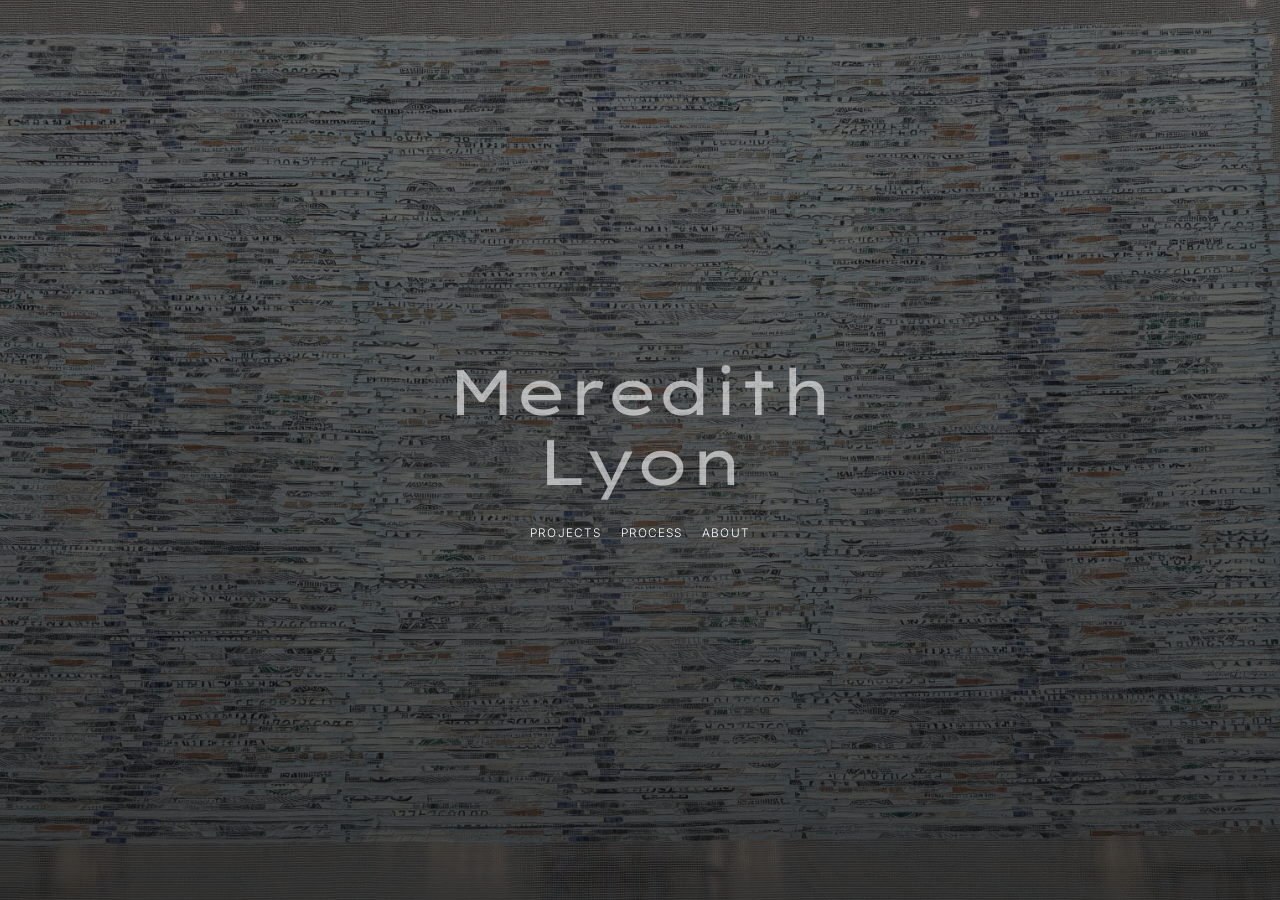
==== index.html @ 7248c3fc "Initial website without large video" ====
<!doctype html>
<html lang="en">
<head>
  <meta charset="utf-8">

  <meta
    name="viewport"
    content="width=device-width, initial-scale=1"
  >

  <meta
    name="description"
    content="Meredith Lyon is an interdisciplinary artist exploring systems of value through reconstructed currency, textiles, labor, and printmaking."
  >

  <title>Meredith Lyon — Artist</title>

  <link rel="preconnect" href="https://fonts.googleapis.com">
  <link rel="preconnect" href="https://fonts.gstatic.com" crossorigin>

  <link
    href="https://fonts.googleapis.com/css2?family=Inter:wght@300;400;500&family=Lexend+Peta:wght@300;400&display=swap"
    rel="stylesheet"
  >

  <link rel="stylesheet" href="styles.css">
</head>

<body>

  <main class="entry-screen" aria-label="Meredith Lyon">

    <div class="entry-art" aria-hidden="true"></div>
    <div class="entry-overlay" aria-hidden="true"></div>

    <div class="entry-content">

      <h1 class="entry-name">Meredith Lyon</h1>

      <nav class="entry-nav" aria-label="Primary navigation">
        <a href="projects.html">Projects</a>
        <a href="process.html">Process</a>
        <a href="about.html">About</a>

      </nav>

    </div>

  </main>

</body>
</html>
---- styles.css ----
:root {
  --background: #ffffff;
  --surface: #ffffff;
  --text: #171717;
  --muted: #73706a;
  --line: #d7d3ca;
  --max-width: 1380px;
  --page-padding: clamp(20px, 4vw, 64px);
}
* { box-sizing: border-box; }
html { scroll-behavior: smooth; }
body {
  margin: 0;
  background: var(--background);
  color: var(--text);
  font-family: "Inter", Arial, sans-serif;
  font-size: 15px;
  font-weight: 300;
  line-height: 1.6;
}
body.locked { overflow: hidden; }
img { display: block; width: 100%; height: auto; }
a { color: inherit; text-decoration: none; }
a:hover, a:focus-visible { text-decoration: underline; text-underline-offset: .25em; }
button { font: inherit; }

.entry-screen {
  position: fixed;
  inset: 0;
  z-index: 100;
  display: grid;
  place-items: center;
  min-height: 100vh;
  overflow: hidden;
  background: #111;
  transition: opacity .7s ease, visibility .7s ease;
}

.entry-art {
  position: absolute;
  inset: -5%;
  background-image: url("assets/1000-front-detail.jpg");
  background-size: cover;
  background-position: center;
  filter: grayscale(15%) contrast(90%);
  transform: scale(1.70);
  opacity: .6;
}
.entry-overlay {
  position: absolute;
  inset: 0;
  background:
    linear-gradient(to bottom, rgba(9,9,9,.25), rgba(9,9,9,.58)),
    radial-gradient(circle at center, rgba(255,255,255,.08), transparent 52%);
}
.entry-content {
  position: relative;
  z-index: 2;
  width: min(92vw, 700px);
  padding: 42px;
  color: white;
  text-align: center;
}
.entry-name {
  margin: 0 0 12px;
  font-family: "Lexend Peta", sans-serif;
  font-size: clamp(2.2rem, 5vw, 4.6rem);
  letter-spacing: -.03em;
  opacity: .6;
}

.entry-nav {
  display: flex;
  justify-content: center;
  flex-wrap: wrap;
  gap: 14px 20px;
  margin-top: 28px;
}

.entry-nav a {
  font-size: .74rem;
  letter-spacing: .09em;
  text-transform: uppercase;
}

.entry-subtitle {
  max-width: 560px;
  margin: 0 auto 32px;
  font-size: .85rem;
  letter-spacing: .08em;
  text-transform: uppercase;
}



.site-header {
  position: sticky;
  top: 0;
  z-index: 20;
  display: flex;
  align-items: center;
  justify-content: space-between;
  min-height: 66px;
  padding: 0 var(--page-padding);
  background: color-mix(in srgb, var(--background) 93%, transparent);
  border-bottom: 1px solid transparent;
  backdrop-filter: blur(15px);
}
.site-header.is-scrolled { border-bottom-color: var(--line); }
.site-name {
  font-size: .78rem;
  font-weight: 500;
  letter-spacing: .11em;
  text-transform: uppercase;
}
.site-nav {
  display: flex;
  gap: clamp(18px, 2.8vw, 36px);
  font-size: .74rem;
  letter-spacing: .09em;
  text-transform: uppercase;
}
.menu-button {
  display: none;
  border: 0;
  background: transparent;
  color: var(--text);
  cursor: pointer;
  letter-spacing: .08em;
  text-transform: uppercase;
}
.intro, .section, .site-footer {
  width: min(100%, var(--max-width));
  margin-inline: auto;
  padding-inline: var(--page-padding);
}
.intro {
  display: grid;
  grid-template-columns: minmax(280px, .65fr) minmax(0, 1.35fr);
  gap: clamp(36px, 6vw, 90px);
  align-items: start;
  padding-top: clamp(54px, 8vw, 110px);
}
.intro-copy {
  position: sticky;
  top: 110px;
  padding-top: 24px;
}
.eyebrow, .project-series {
  margin: 0 0 10px;
  color: var(--muted);
  font-size: .68rem;
  font-weight: 500;
  letter-spacing: .13em;
  text-transform: uppercase;
}
h1, h2, h3 {
  margin: 0;
  font-family: "Lexend Peta", sans-serif;
  font-weight: 400;
  line-height: 1.08;
}
h1 { font-size: clamp(1.25rem, 2vw, 2rem); letter-spacing: -.04em; }
h2 { font-size: clamp(1.25rem, 2vw, 2rem); letter-spacing: -.03em; }
h3 { font-size: clamp(1.25rem, 2vw, 2rem); letter-spacing: -.025em; }
.intro-text {
  max-width: 28rem;
  margin-top: 24px;
  color: var(--muted);
  font-size: 1rem;
}
.intro-image img {
  max-height: 82vh;
  object-fit: cover;
  object-position: center;
}
.section { padding-top: clamp(90px, 12vw, 170px); }
.section-heading {
  display: grid;
  grid-template-columns: minmax(170px, .32fr) 1fr;
  align-items: start;
  margin-bottom: clamp(44px, 7vw, 82px);
}
.section-heading h2 { grid-column: 2; }
.section-heading .eyebrow { grid-column: 1; margin-top: 7px; }
.project + .project { margin-top: clamp(100px, 14vw, 190px); }
.project-heading {
  display: flex;
  align-items: end;
  justify-content: space-between;
  gap: 30px;
  margin-bottom: 22px;
}
.project-year { margin: 0 0 4px; color: var(--muted); }
.project-main-image img {
  max-height: 88vh;
  object-fit: contain;
  background: var(--surface);
}
.project-information {
  display: grid;
  grid-template-columns: minmax(0, 1fr) minmax(250px, .58fr);
  gap: clamp(34px, 7vw, 100px);
  margin-top: 28px;
}
.project-description {
  max-width: 44rem;
  margin: 0;
  font-family: "Lexend Peta", sans-serif;
  font-size: clamp(1.25rem, 1vw, 2rem);
  line-height: 1.35;
}
.project-details { margin: 0; }
.project-details div {
  display: grid;
  grid-template-columns: 300px 1fr;
  gap: 10px;
  padding: 10px 0;
  border-bottom: 1px solid var(--line);
}
.project-details dt {
  color: var(--muted);
  font-size: .69rem;
  font-weight: 500;
  letter-spacing: .08em;
  text-transform: uppercase;
}
.project-details dd { margin: 0; }
.detail-grid {
  display: list-item;
  grid-template-columns: 1fr 1fr;
  gap: clamp(12px, 2vw, 24px);
  margin-top: clamp(44px, 7vw, 86px);
}
.detail-grid img {
  height: clamp(900px, 60vw, 990px);
  object-fit: contain;
}
.placeholder-image {
  display: grid;
  place-items: center;
  min-height: 56vh;
  padding: 40px;
  text-align: center;
  background: #ffffff;
  border: 1px solid var(--line);
}
.placeholder-image p {
  margin: 0 0 8px;
  font-family: "Lexend Peta", sans-serif;
  font-size: 1.5rem;
}
.placeholder-image code { color: var(--muted); }
.project-index {
  display: grid;
  grid-template-columns: 1fr 1fr;
  gap: 1px;
  margin-top: clamp(100px, 14vw, 190px);
  background: var(--line);
  border: 1px solid var(--line);
}
.project-index article {
  min-height: 250px;
  padding: clamp(26px, 4vw, 52px);
  background: var(--background);
}
.project-index p:last-child { max-width: 22rem; color: var(--muted); }

.process-intro {
  display: grid;
  grid-template-columns: minmax(170px, .32fr) 1fr;
  margin-bottom: 56px;
}
.process-intro p {
  grid-column: 2;
  max-width: 650px;
  margin: 0;
  font-family: "Lexend Peta", sans-serif;
  font-size: clamp(1.2rem, 1.8vw, 1.8rem);
  line-height: 1.42;
}
.process-banner {
  width: 100%;
  height: clamp(260px, 42vw, 620px);
  margin-bottom: clamp(60px, 9vw, 120px);
  overflow: clip;
  background: #ffffff;
  object-position: center;
}

.process-banner-video {
  display: block;
  width: 100%;
  height: 100%;
  object-fit: cover;
    object-position: center 20%;
  /*
  Increase this number to zoom farther into the video.
  Try 1.2, 1.35, or 1.5.
  */
  transform: scale(1);
}

.process-video {
  display: block;
  width: 100%;
  aspect-ratio: 4 / 3;
  object-fit: cover;
  background: #111;
}
.process-grid {
  display: grid;
  grid-template-columns: repeat(2, minmax(0, 1fr));
  gap: clamp(30px, 5vw, 64px) clamp(18px, 3vw, 36px);
}
.process-card { margin: 0; }
.process-card img,
.process-placeholder,
.video-placeholder {
  width: 100%;
  aspect-ratio: 4 / 3;
  object-fit: cover;
  background: #e8e4dc;
}
.process-placeholder,
.video-placeholder {
  display: grid;
  place-items: center;
  padding: 30px;
  color: var(--muted);
  border: 1px solid var(--line);
  text-align: center;
}
.video-placeholder {
  align-content: center;
  gap: 6px;
  background: #242424;
  color: white;
}
.process-card figcaption {
  display: grid;
  gap: 4px;
  padding-top: 12px;
}
.process-card figcaption span { color: var(--muted); }

.text-columns, .cv-grid {
  display: grid;
  grid-template-columns: repeat(2, minmax(0, 1fr));
  gap: clamp(54px, 9vw, 120px);
}
.text-columns h3, .cv-grid h3 {
  margin-bottom: 20px;
  font-size: clamp(1.45rem, 2vw, 2.2rem);
}
.text-columns p, .cv-grid p { max-width: 42rem; }
details {
  margin-top: 22px;
  border-top: 1px solid var(--line);
  border-bottom: 1px solid var(--line);
}
summary { padding: 15px 0; cursor: pointer; font-weight: 500; }
.statement-full { padding-bottom: 20px; }
.cv-grid { row-gap: 68px; }
.cv-grid p { margin: 0 0 14px; }
.contact-section { padding-bottom: clamp(100px, 14vw, 180px); }
.contact-section h2 { margin-bottom: 24px; }
.contact-link {
  display: inline-block;
  margin-bottom: 8px;
  font-family: "Lexend Peta", sans-serif;
  font-size: clamp(1.25rem, 2.4vw, 2.4rem);
}
.site-footer {
  padding-bottom: 28px;
  color: var(--muted);
  font-size: .7rem;
  letter-spacing: .08em;
  text-transform: uppercase;
}
@media (max-width: 760px) {
  .menu-button { display: block; }
  .site-nav {
    position: absolute;
    top: 65px;
    right: var(--page-padding);
    left: var(--page-padding);
    display: none;
    flex-direction: column;
    gap: 0;
    padding: 10px 0;
    background: var(--background);
    border-top: 1px solid var(--line);
    border-bottom: 1px solid var(--line);
  }
  .site-nav.is-open { display: flex; }
  .site-nav a { padding: 12px 0; }
  .intro { grid-template-columns: 1fr; }
  .intro-copy { position: static; }
  .section-heading,
  .process-intro,
  .project-information,
  .text-columns,
  .cv-grid {
    grid-template-columns: 1fr;
  }
  .section-heading h2,
  .section-heading .eyebrow,
  .process-intro p { grid-column: 1; }
  .section-heading .eyebrow { margin-top: 0; }
  .detail-grid,
  .process-grid,
  .project-index { grid-template-columns: 1fr; }
  .detail-grid img { height: auto; }
  .project-details div { grid-template-columns: 90px 1fr; }
}
@media (prefers-reduced-motion: reduce) {
  html {
    scroll-behavior: auto;
  }

  .entry-screen {
    transition: none;
  }
}
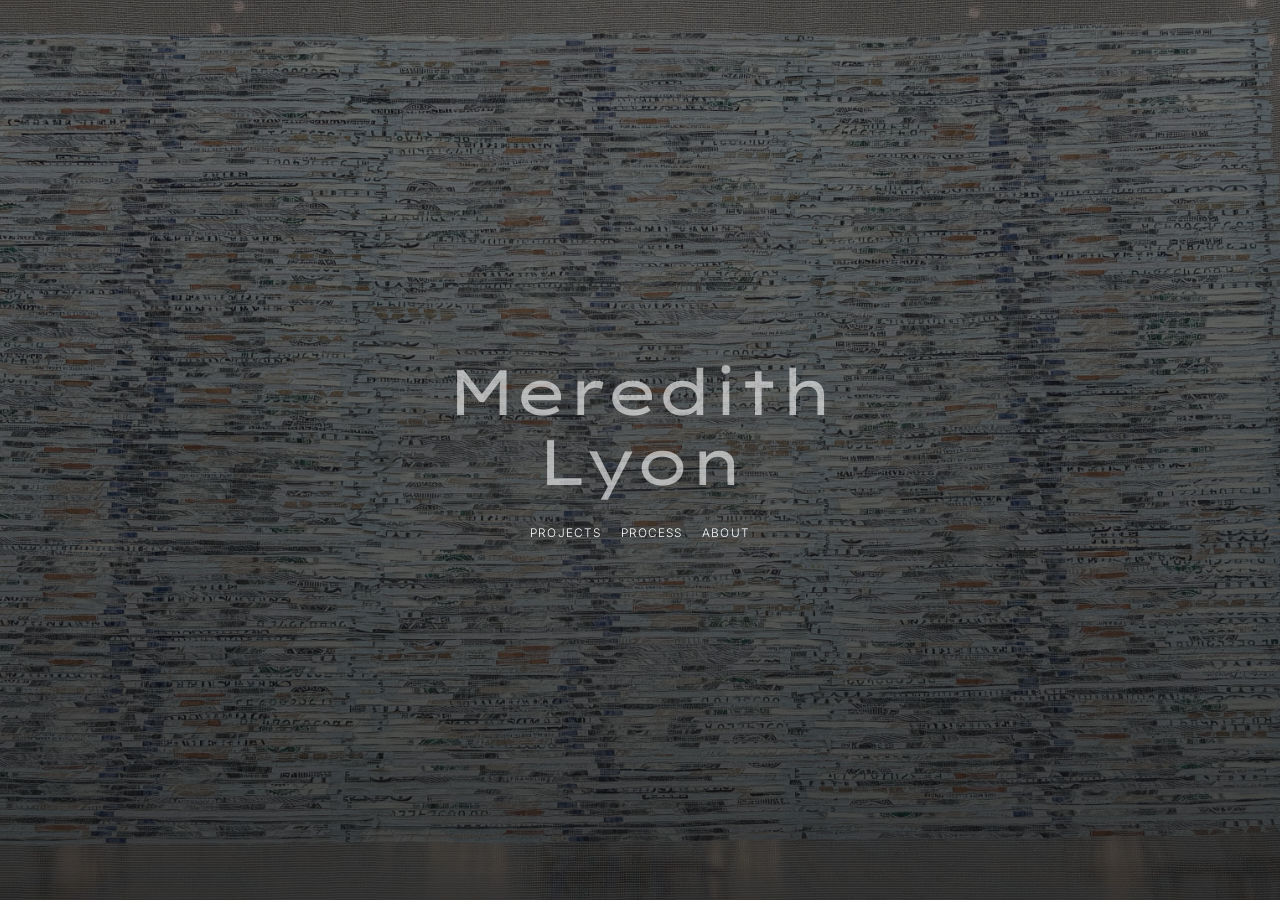
==== commit 9f6aeee5: "update4" ====
--- a/index.html
+++ b/index.html
@@ -2,51 +2,26 @@
 <html lang="en">
 <head>
   <meta charset="utf-8">
-
-  <meta
-    name="viewport"
-    content="width=device-width, initial-scale=1"
-  >
-
-  <meta
-    name="description"
-    content="Meredith Lyon is an interdisciplinary artist exploring systems of value through reconstructed currency, textiles, labor, and printmaking."
-  >
-
-  <title>Meredith Lyon — Artist</title>
-
+  <meta name="viewport" content="width=device-width, initial-scale=1">
   <link rel="preconnect" href="https://fonts.googleapis.com">
   <link rel="preconnect" href="https://fonts.gstatic.com" crossorigin>
-
-  <link
-    href="https://fonts.googleapis.com/css2?family=Inter:wght@300;400;500&family=Lexend+Peta:wght@300;400&display=swap"
-    rel="stylesheet"
-  >
-
+  <link href="https://fonts.googleapis.com/css2?family=Inter:wght@300;400;500&family=Lexend+Peta:wght@300;400&display=swap" rel="stylesheet">
   <link rel="stylesheet" href="styles.css">
+  <meta name="description" content="Meredith Lyon is an interdisciplinary artist exploring systems of value through reconstructed currency, textiles, labor, and experimental printmaking.">
+  <title>Meredith Lyon — Artist</title>
 </head>
-
-<body>
-
+<body class="home-page">
   <main class="entry-screen" aria-label="Meredith Lyon">
-
     <div class="entry-art" aria-hidden="true"></div>
     <div class="entry-overlay" aria-hidden="true"></div>
-
     <div class="entry-content">
-
       <h1 class="entry-name">Meredith Lyon</h1>
-
       <nav class="entry-nav" aria-label="Primary navigation">
         <a href="projects.html">Projects</a>
         <a href="process.html">Process</a>
         <a href="about.html">About</a>
-
       </nav>
-
     </div>
-
   </main>
-
 </body>
 </html>
--- a/styles.css
+++ b/styles.css
@@ -1,14 +1,21 @@
 :root {
-  --background: #ffffff;
-  --surface: #ffffff;
+  --background: #fff;
+  --surface: #fff;
   --text: #171717;
   --muted: #73706a;
   --line: #d7d3ca;
   --max-width: 1380px;
   --page-padding: clamp(20px, 4vw, 64px);
 }
-* { box-sizing: border-box; }
-html { scroll-behavior: smooth; }
+
+* {
+  box-sizing: border-box;
+}
+
+html {
+  scroll-behavior: smooth;
+}
+
 body {
   margin: 0;
   background: var(--background);
@@ -18,22 +25,46 @@
   font-weight: 300;
   line-height: 1.6;
 }
-body.locked { overflow: hidden; }
-img { display: block; width: 100%; height: auto; }
-a { color: inherit; text-decoration: none; }
-a:hover, a:focus-visible { text-decoration: underline; text-underline-offset: .25em; }
-button { font: inherit; }
+
+img,
+video {
+  display: block;
+  max-width: 100%;
+}
+
+img {
+  width: 100%;
+  height: auto;
+}
+
+a {
+  color: inherit;
+  text-decoration: none;
+}
+
+a:hover,
+a:focus-visible {
+  text-decoration: underline;
+  text-underline-offset: 0.25em;
+}
+
+button {
+  font: inherit;
+}
+
+
+/* ---------------------------------
+   LANDING PAGE
+---------------------------------- */
 
 .entry-screen {
   position: fixed;
   inset: 0;
-  z-index: 100;
   display: grid;
   place-items: center;
   min-height: 100vh;
   overflow: hidden;
   background: #111;
-  transition: opacity .7s ease, visibility .7s ease;
 }
 
 .entry-art {
@@ -43,30 +74,42 @@
   background-size: cover;
   background-position: center;
   filter: grayscale(15%) contrast(90%);
-  transform: scale(1.70);
-  opacity: .6;
-}
+  transform: scale(1.7);
+  opacity: 0.6;
+}
+
 .entry-overlay {
   position: absolute;
   inset: 0;
   background:
-    linear-gradient(to bottom, rgba(9,9,9,.25), rgba(9,9,9,.58)),
-    radial-gradient(circle at center, rgba(255,255,255,.08), transparent 52%);
-}
+    linear-gradient(
+      to bottom,
+      rgba(9, 9, 9, 0.25),
+      rgba(9, 9, 9, 0.58)
+    ),
+    radial-gradient(
+      circle at center,
+      rgba(255, 255, 255, 0.08),
+      transparent 52%
+    );
+}
+
 .entry-content {
   position: relative;
   z-index: 2;
   width: min(92vw, 700px);
   padding: 42px;
-  color: white;
+  color: #fff;
   text-align: center;
 }
+
 .entry-name {
   margin: 0 0 12px;
   font-family: "Lexend Peta", sans-serif;
   font-size: clamp(2.2rem, 5vw, 4.6rem);
-  letter-spacing: -.03em;
-  opacity: .6;
+  font-weight: 400;
+  letter-spacing: -0.03em;
+  opacity: 0.6;
 }
 
 .entry-nav {
@@ -78,20 +121,15 @@
 }
 
 .entry-nav a {
-  font-size: .74rem;
-  letter-spacing: .09em;
+  font-size: 0.74rem;
+  letter-spacing: 0.09em;
   text-transform: uppercase;
 }
 
-.entry-subtitle {
-  max-width: 560px;
-  margin: 0 auto 32px;
-  font-size: .85rem;
-  letter-spacing: .08em;
-  text-transform: uppercase;
-}
-
-
+
+/* ---------------------------------
+   SITE HEADER
+---------------------------------- */
 
 .site-header {
   position: sticky;
@@ -102,88 +140,83 @@
   justify-content: space-between;
   min-height: 66px;
   padding: 0 var(--page-padding);
-  background: color-mix(in srgb, var(--background) 93%, transparent);
+  background: color-mix(
+    in srgb,
+    var(--background) 93%,
+    transparent
+  );
   border-bottom: 1px solid transparent;
   backdrop-filter: blur(15px);
 }
-.site-header.is-scrolled { border-bottom-color: var(--line); }
+
+.site-header.is-scrolled {
+  border-bottom-color: var(--line);
+}
+
 .site-name {
-  font-size: .78rem;
+  font-size: 0.78rem;
   font-weight: 500;
-  letter-spacing: .11em;
+  letter-spacing: 0.11em;
   text-transform: uppercase;
 }
+
 .site-nav {
   display: flex;
   gap: clamp(18px, 2.8vw, 36px);
-  font-size: .74rem;
-  letter-spacing: .09em;
+  font-size: 0.74rem;
+  letter-spacing: 0.09em;
   text-transform: uppercase;
 }
+
 .menu-button {
   display: none;
   border: 0;
   background: transparent;
   color: var(--text);
   cursor: pointer;
-  letter-spacing: .08em;
+  letter-spacing: 0.08em;
   text-transform: uppercase;
 }
-.intro, .section, .site-footer {
+
+
+/* ---------------------------------
+   SHARED PAGE LAYOUT
+---------------------------------- */
+
+.section,
+.site-footer {
   width: min(100%, var(--max-width));
   margin-inline: auto;
   padding-inline: var(--page-padding);
 }
-.intro {
-  display: grid;
-  grid-template-columns: minmax(280px, .65fr) minmax(0, 1.35fr);
-  gap: clamp(36px, 6vw, 90px);
-  align-items: start;
-  padding-top: clamp(54px, 8vw, 110px);
-}
-.intro-copy {
-  position: sticky;
-  top: 110px;
-  padding-top: 24px;
-}
-.eyebrow, .project-series {
-  margin: 0 0 10px;
-  color: var(--muted);
-  font-size: .68rem;
-  font-weight: 500;
-  letter-spacing: .13em;
-  text-transform: uppercase;
-}
-h1, h2, h3 {
+
+.section {
+  padding-top: clamp(90px, 12vw, 170px);
+}
+
+.section-heading {
+  margin-bottom: clamp(44px, 7vw, 82px);
+}
+
+h1,
+h2,
+h3 {
   margin: 0;
   font-family: "Lexend Peta", sans-serif;
   font-weight: 400;
   line-height: 1.08;
-}
-h1 { font-size: clamp(1.25rem, 2vw, 2rem); letter-spacing: -.04em; }
-h2 { font-size: clamp(1.25rem, 2vw, 2rem); letter-spacing: -.03em; }
-h3 { font-size: clamp(1.25rem, 2vw, 2rem); letter-spacing: -.025em; }
-.intro-text {
-  max-width: 28rem;
-  margin-top: 24px;
-  color: var(--muted);
-  font-size: 1rem;
-}
-.intro-image img {
-  max-height: 82vh;
-  object-fit: cover;
-  object-position: center;
-}
-.section { padding-top: clamp(90px, 12vw, 170px); }
-.section-heading {
-  display: grid;
-  grid-template-columns: minmax(170px, .32fr) 1fr;
-  align-items: start;
-  margin-bottom: clamp(44px, 7vw, 82px);
-}
-.section-heading h2 { grid-column: 2; }
-.section-heading .eyebrow { grid-column: 1; margin-top: 7px; }
-.project + .project { margin-top: clamp(100px, 14vw, 190px); }
+  font-size: clamp(1.25rem, 2vw, 2rem);
+}
+
+
+/* ---------------------------------
+   PROJECTS PAGE
+---------------------------------- */
+
+.project + .project {
+  margin-top: clamp(100px, 14vw, 190px);
+}
+
 .project-heading {
   display: flex;
   align-items: end;
@@ -191,195 +224,333 @@
   gap: 30px;
   margin-bottom: 22px;
 }
-.project-year { margin: 0 0 4px; color: var(--muted); }
+
+.project-series {
+  margin: 0 0 10px;
+  color: var(--muted);
+  font-size: 0.68rem;
+  font-weight: 500;
+  letter-spacing: 0.13em;
+  text-transform: uppercase;
+}
+
+.project-year {
+  margin: 0 0 4px;
+  color: var(--muted);
+}
+
+.project-main-image {
+  margin: 0;
+}
+
 .project-main-image img {
   max-height: 88vh;
   object-fit: contain;
   background: var(--surface);
 }
+
 .project-information {
   display: grid;
-  grid-template-columns: minmax(0, 1fr) minmax(250px, .58fr);
+  grid-template-columns:
+    minmax(0, 1fr)
+    minmax(250px, 0.58fr);
   gap: clamp(34px, 7vw, 100px);
   margin-top: 28px;
 }
+
 .project-description {
   max-width: 44rem;
   margin: 0;
   font-family: "Lexend Peta", sans-serif;
-  font-size: clamp(1.25rem, 1vw, 2rem);
-  line-height: 1.35;
-}
-.project-details { margin: 0; }
+  font-size: clamp(0.95rem, 1vw, 1.25rem);
+  line-height: 1.5;
+}
+
+.project-details {
+  margin: 0;
+}
+
 .project-details div {
   display: grid;
-  grid-template-columns: 300px 1fr;
-  gap: 10px;
+  grid-template-columns: 110px 1fr;
+  gap: 14px;
   padding: 10px 0;
   border-bottom: 1px solid var(--line);
 }
+
 .project-details dt {
   color: var(--muted);
-  font-size: .69rem;
+  font-size: 0.69rem;
   font-weight: 500;
-  letter-spacing: .08em;
+  letter-spacing: 0.08em;
   text-transform: uppercase;
 }
-.project-details dd { margin: 0; }
+
+.project-details dd {
+  margin: 0;
+}
+
 .detail-grid {
-  display: list-item;
-  grid-template-columns: 1fr 1fr;
+  display: grid;
+  grid-template-columns: 1fr;
   gap: clamp(12px, 2vw, 24px);
   margin-top: clamp(44px, 7vw, 86px);
 }
+
+.detail-grid figure {
+  margin: 0;
+}
+
 .detail-grid img {
-  height: clamp(900px, 60vw, 990px);
+  width: 100%;
+  height: clamp(360px, 58vw, 900px);
   object-fit: contain;
 }
-.placeholder-image {
-  display: grid;
-  place-items: center;
-  min-height: 56vh;
-  padding: 40px;
-  text-align: center;
-  background: #ffffff;
-  border: 1px solid var(--line);
-}
-.placeholder-image p {
-  margin: 0 0 8px;
-  font-family: "Lexend Peta", sans-serif;
-  font-size: 1.5rem;
-}
-.placeholder-image code { color: var(--muted); }
-.project-index {
-  display: grid;
-  grid-template-columns: 1fr 1fr;
-  gap: 1px;
-  margin-top: clamp(100px, 14vw, 190px);
-  background: var(--line);
-  border: 1px solid var(--line);
-}
-.project-index article {
-  min-height: 250px;
-  padding: clamp(26px, 4vw, 52px);
-  background: var(--background);
-}
-.project-index p:last-child { max-width: 22rem; color: var(--muted); }
-
-.process-intro {
-  display: grid;
-  grid-template-columns: minmax(170px, .32fr) 1fr;
-  margin-bottom: 56px;
-}
-.process-intro p {
-  grid-column: 2;
-  max-width: 650px;
-  margin: 0;
-  font-family: "Lexend Peta", sans-serif;
-  font-size: clamp(1.2rem, 1.8vw, 1.8rem);
-  line-height: 1.42;
-}
+
+
+/* ---------------------------------
+   PROCESS PAGE
+---------------------------------- */
+
+.process-section {
+  padding-bottom: clamp(120px, 16vw, 240px);
+}
+
+.process-header {
+  margin-bottom: clamp(48px, 7vw, 100px);
+}
+
+.process-header h1 {
+  margin-bottom: 18px;
+}
+
+.process-intro-text {
+  max-width: 600px;
+  margin: 0;
+  color: var(--muted);
+  font-size: clamp(1rem, 1.4vw, 1.25rem);
+}
+
+
+/* Process banner */
+
 .process-banner {
   width: 100%;
-  height: clamp(260px, 42vw, 620px);
-  margin-bottom: clamp(60px, 9vw, 120px);
-  overflow: clip;
-  background: #ffffff;
-  object-position: center;
+  height: clamp(280px, 42vw, 620px);
+  margin: 0 0 clamp(120px, 17vw, 240px);
+  overflow: hidden;
+  background: #111;
 }
 
 .process-banner-video {
-  display: block;
   width: 100%;
   height: 100%;
   object-fit: cover;
-    object-position: center 20%;
-  /*
-  Increase this number to zoom farther into the video.
-  Try 1.2, 1.35, or 1.5.
-  */
-  transform: scale(1);
-}
-
-.process-video {
-  display: block;
+  object-position: center 12%;
+  transform: scale(1.15);
+  transform-origin: center 60%;
+}
+
+
+/* Process composition */
+
+.process-exploration {
+  display: flex;
+  flex-direction: column;
+  gap: clamp(90px, 14vw, 220px);
+}
+
+.process-piece {
+  margin: 0;
+}
+
+.process-piece img,
+.process-inline-video {
   width: 100%;
-  aspect-ratio: 4 / 3;
+  height: auto;
+}
+
+.process-piece figcaption {
+  max-width: 420px;
+  margin-top: 12px;
+  color: var(--muted);
+  font-size: 0.72rem;
+  letter-spacing: 0.04em;
+  line-height: 1.5;
+}
+
+
+/* Process sizes */
+
+.process-tiny {
+  width: min(27%, 340px);
+}
+
+.process-small {
+  width: min(39%, 500px);
+}
+
+.process-medium {
+  width: min(53%, 700px);
+}
+
+.process-tall {
+  width: min(45%, 590px);
+}
+
+.process-large {
+  width: min(70%, 920px);
+}
+
+.process-wide {
+  width: min(80%, 1060px);
+}
+
+.process-almost-full {
+  width: min(90%, 1220px);
+}
+
+.process-full {
+  width: 100%;
+}
+
+.process-video-piece {
+  width: min(48%, 650px);
+}
+
+.process-video-wide {
+  width: min(76%, 1000px);
+}
+
+
+/* Process alignment */
+
+.process-left {
+  align-self: flex-start;
+}
+
+.process-right {
+  align-self: flex-end;
+}
+
+.process-center {
+  align-self: center;
+}
+
+.process-left-offset {
+  align-self: flex-start;
+  margin-left: clamp(4%, 9vw, 140px);
+}
+
+.process-right-offset {
+  align-self: flex-end;
+  margin-right: clamp(4%, 8vw, 125px);
+}
+
+.process-center-offset {
+  align-self: center;
+}
+
+
+/* Process videos */
+
+.process-inline-video {
+  max-height: 82vh;
   object-fit: cover;
   background: #111;
 }
-.process-grid {
-  display: grid;
-  grid-template-columns: repeat(2, minmax(0, 1fr));
-  gap: clamp(30px, 5vw, 64px) clamp(18px, 3vw, 36px);
-}
-.process-card { margin: 0; }
-.process-card img,
-.process-placeholder,
-.video-placeholder {
-  width: 100%;
-  aspect-ratio: 4 / 3;
-  object-fit: cover;
-  background: #e8e4dc;
-}
-.process-placeholder,
-.video-placeholder {
-  display: grid;
-  place-items: center;
-  padding: 30px;
-  color: var(--muted);
-  border: 1px solid var(--line);
-  text-align: center;
-}
-.video-placeholder {
-  align-content: center;
-  gap: 6px;
-  background: #242424;
-  color: white;
-}
-.process-card figcaption {
-  display: grid;
-  gap: 4px;
-  padding-top: 12px;
-}
-.process-card figcaption span { color: var(--muted); }
-
-.text-columns, .cv-grid {
-  display: grid;
-  grid-template-columns: repeat(2, minmax(0, 1fr));
-  gap: clamp(54px, 9vw, 120px);
-}
-.text-columns h3, .cv-grid h3 {
-  margin-bottom: 20px;
-  font-size: clamp(1.45rem, 2vw, 2.2rem);
-}
-.text-columns p, .cv-grid p { max-width: 42rem; }
-details {
-  margin-top: 22px;
+
+
+/* Parallax */
+
+.parallax-piece {
+  --parallax-offset: 0px;
+
+  transform: translate3d(
+    0,
+    var(--parallax-offset),
+    0
+  );
+
+  will-change: transform;
+}
+
+
+/* Process hover */
+
+.process-piece img {
+  transition:
+    transform 0.55s ease,
+    opacity 0.55s ease;
+}
+
+.process-piece:hover img {
+  transform: scale(1.006);
+}
+
+
+/* ---------------------------------
+   ABOUT PAGE
+---------------------------------- */
+
+.about-text,
+.about-contact {
+  max-width: 760px;
+}
+
+.about-text p {
+  margin: 0 0 1.5rem;
+}
+
+.about-contact {
+  margin-top: clamp(80px, 10vw, 130px);
+  padding-top: 2.5rem;
   border-top: 1px solid var(--line);
-  border-bottom: 1px solid var(--line);
-}
-summary { padding: 15px 0; cursor: pointer; font-weight: 500; }
-.statement-full { padding-bottom: 20px; }
-.cv-grid { row-gap: 68px; }
-.cv-grid p { margin: 0 0 14px; }
-.contact-section { padding-bottom: clamp(100px, 14vw, 180px); }
-.contact-section h2 { margin-bottom: 24px; }
+}
+
+.about-contact h2 {
+  margin-bottom: 1.25rem;
+}
+
 .contact-link {
   display: inline-block;
-  margin-bottom: 8px;
+  margin-top: 0.75rem;
   font-family: "Lexend Peta", sans-serif;
-  font-size: clamp(1.25rem, 2.4vw, 2.4rem);
-}
+  font-size: 1rem;
+  letter-spacing: 0.06em;
+  border-bottom: 1px solid transparent;
+  transition: border-color 0.25s;
+}
+
+.contact-link:hover {
+  border-bottom-color: currentColor;
+  text-decoration: none;
+}
+
+
+/* ---------------------------------
+   FOOTER
+---------------------------------- */
+
 .site-footer {
+  padding-top: 90px;
   padding-bottom: 28px;
   color: var(--muted);
-  font-size: .7rem;
-  letter-spacing: .08em;
+  font-size: 0.7rem;
+  letter-spacing: 0.08em;
   text-transform: uppercase;
 }
+
+
+/* ---------------------------------
+   MOBILE
+---------------------------------- */
+
 @media (max-width: 760px) {
-  .menu-button { display: block; }
+  .menu-button {
+    display: block;
+  }
+
   .site-nav {
     position: absolute;
     top: 65px;
@@ -393,33 +564,88 @@
     border-top: 1px solid var(--line);
     border-bottom: 1px solid var(--line);
   }
-  .site-nav.is-open { display: flex; }
-  .site-nav a { padding: 12px 0; }
-  .intro { grid-template-columns: 1fr; }
-  .intro-copy { position: static; }
-  .section-heading,
-  .process-intro,
-  .project-information,
-  .text-columns,
-  .cv-grid {
+
+  .site-nav.is-open {
+    display: flex;
+  }
+
+  .site-nav a {
+    padding: 12px 0;
+  }
+
+  .project-information {
     grid-template-columns: 1fr;
   }
-  .section-heading h2,
-  .section-heading .eyebrow,
-  .process-intro p { grid-column: 1; }
-  .section-heading .eyebrow { margin-top: 0; }
-  .detail-grid,
-  .process-grid,
-  .project-index { grid-template-columns: 1fr; }
-  .detail-grid img { height: auto; }
-  .project-details div { grid-template-columns: 90px 1fr; }
-}
+
+  .project-details div {
+    grid-template-columns: 90px 1fr;
+  }
+
+  .detail-grid {
+    grid-template-columns: 1fr;
+  }
+
+  .detail-grid img {
+    height: auto;
+  }
+
+  .process-exploration {
+    gap: 76px;
+  }
+
+  .process-tiny,
+  .process-small,
+  .process-medium,
+  .process-tall,
+  .process-large,
+  .process-wide,
+  .process-almost-full,
+  .process-full,
+  .process-video-piece,
+  .process-video-wide {
+    width: 100%;
+  }
+
+  .process-left,
+  .process-right,
+  .process-center,
+  .process-left-offset,
+  .process-right-offset,
+  .process-center-offset {
+    align-self: stretch;
+    margin-left: 0;
+    margin-right: 0;
+  }
+
+  .process-banner {
+    height: 52vh;
+    margin-bottom: 90px;
+  }
+
+  .process-banner-video {
+    transform: scale(1.05);
+  }
+
+  .parallax-piece {
+    transform: none !important;
+  }
+}
+
+
+/* ---------------------------------
+   REDUCED MOTION
+---------------------------------- */
+
 @media (prefers-reduced-motion: reduce) {
   html {
     scroll-behavior: auto;
   }
 
-  .entry-screen {
+  .parallax-piece {
+    transform: none !important;
+  }
+
+  .process-piece img {
     transition: none;
   }
-}
+}
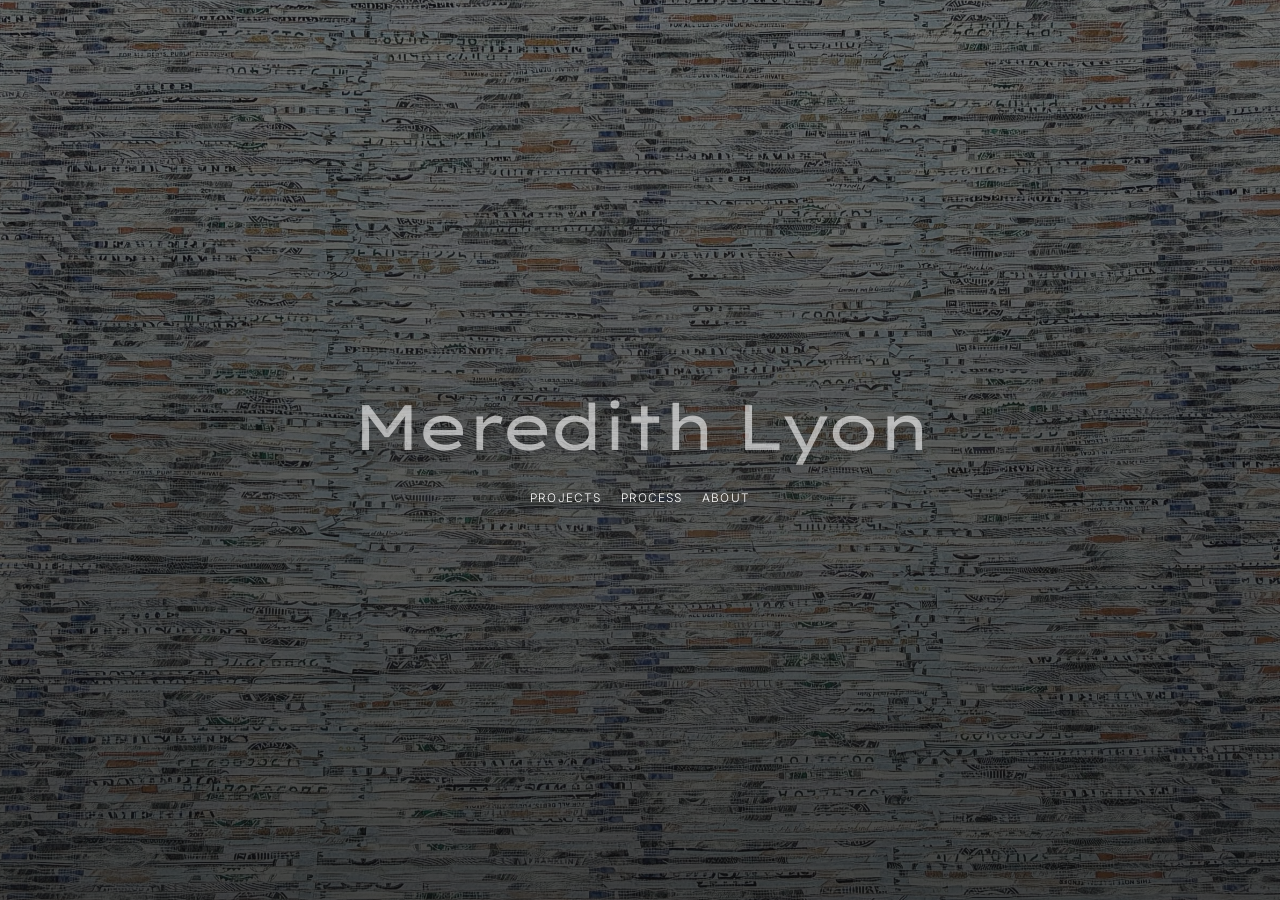
==== commit 6c803d24: "111" ====
--- a/index.html
+++ b/index.html
@@ -8,7 +8,7 @@
   <link href="https://fonts.googleapis.com/css2?family=Inter:wght@300;400;500&family=Lexend+Peta:wght@300;400&display=swap" rel="stylesheet">
   <link rel="stylesheet" href="styles.css">
   <meta name="description" content="Meredith Lyon is an interdisciplinary artist exploring systems of value through reconstructed currency, textiles, labor, and experimental printmaking.">
-  <title>Meredith Lyon — Artist</title>
+  <title>Meredith Lyon</title>
 </head>
 <body class="home-page">
   <main class="entry-screen" aria-label="Meredith Lyon">
--- a/styles.css
+++ b/styles.css
@@ -72,9 +72,10 @@
   inset: -5%;
   background-image: url("assets/1000-front-detail.jpg");
   background-size: cover;
-  background-position: center;
+  background-position: center 70%;
+
   filter: grayscale(15%) contrast(90%);
-  transform: scale(1.7);
+  transform: scale(2.1);
   opacity: 0.6;
 }
 
@@ -97,7 +98,7 @@
 .entry-content {
   position: relative;
   z-index: 2;
-  width: min(92vw, 700px);
+  width: min(92vw, 900px);
   padding: 42px;
   color: #fff;
   text-align: center;
@@ -108,7 +109,7 @@
   font-family: "Lexend Peta", sans-serif;
   font-size: clamp(2.2rem, 5vw, 4.6rem);
   font-weight: 400;
-  letter-spacing: -0.03em;
+  letter-spacing: -0.08em;
   opacity: 0.6;
 }
 
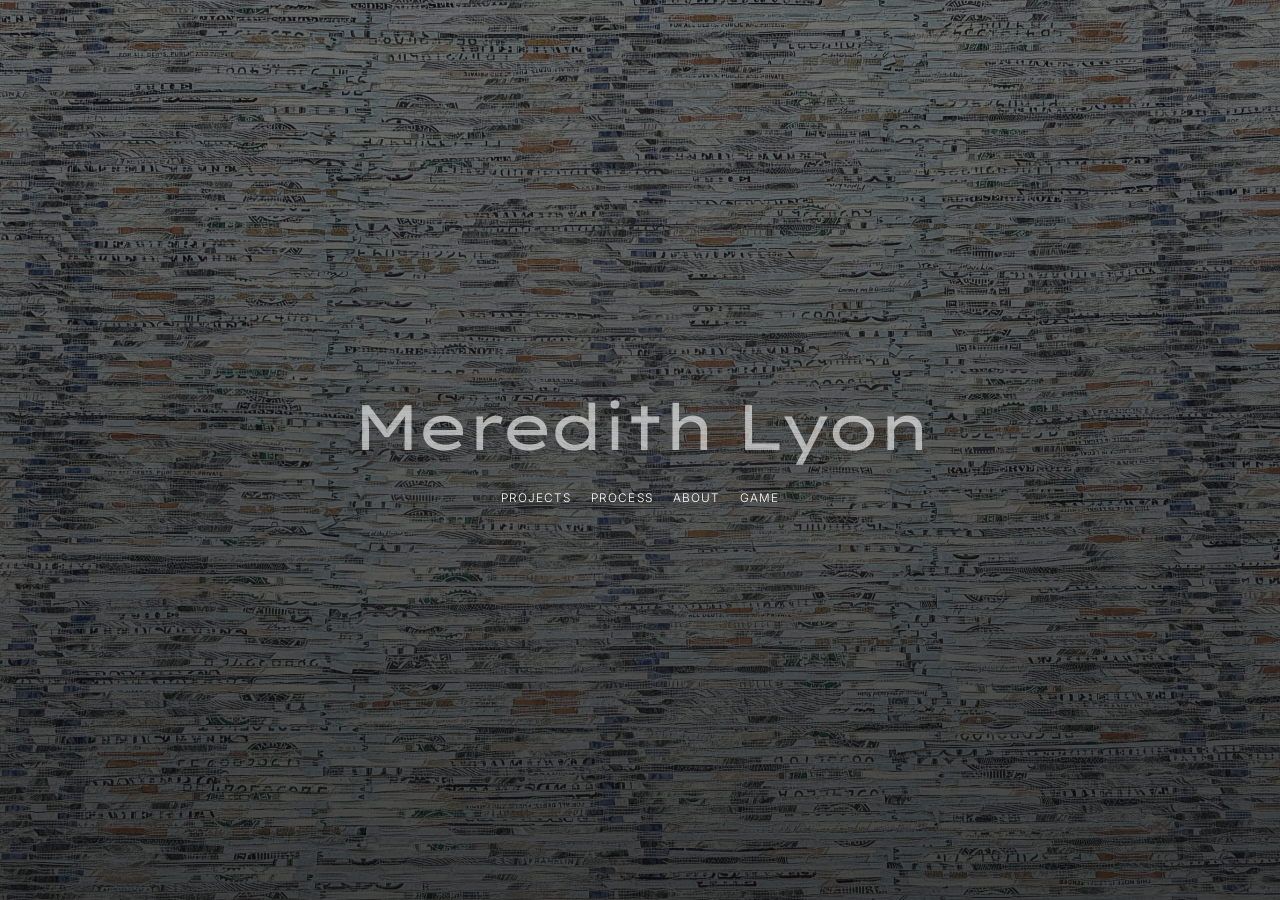
==== commit 45d4633f: "Add Ticket" ====
--- a/index.html
+++ b/index.html
@@ -1,6 +1,15 @@
 <!doctype html>
 <html lang="en">
 <head>
+    <!-- Google tag (gtag.js) -->
+  <script async src="https://www.googletagmanager.com/gtag/js?id=G-JKX84STS1D"></script>
+  <script>
+    window.dataLayer = window.dataLayer || [];
+    function gtag(){dataLayer.push(arguments);}
+    gtag('js', new Date());
+
+    gtag('config', 'G-JKX84STS1D');
+  </script>
   <meta charset="utf-8">
   <meta name="viewport" content="width=device-width, initial-scale=1">
   <link rel="preconnect" href="https://fonts.googleapis.com">
@@ -8,20 +17,74 @@
   <link href="https://fonts.googleapis.com/css2?family=Inter:wght@300;400;500&family=Lexend+Peta:wght@300;400&display=swap" rel="stylesheet">
   <link rel="stylesheet" href="styles.css">
   <meta name="description" content="Meredith Lyon is an interdisciplinary artist exploring systems of value through reconstructed currency, textiles, labor, and experimental printmaking.">
-  <title>Meredith Lyon</title>
+  <title>Meredith Lyon </title>
+  <meta
+  name="description"
+  content="Meredith Lyon is a Seattle-based interdisciplinary artist exploring systems of value, spectacle, labor, and material culture through reconstructed currency, textiles, installation, and printmaking."
+>
 </head>
+
 <body class="home-page">
-  <main class="entry-screen" aria-label="Meredith Lyon">
-    <div class="entry-art" aria-hidden="true"></div>
-    <div class="entry-overlay" aria-hidden="true"></div>
+
+  <!-- GAME TRANSITION -->
+  <div
+    class="game-transition"
+    id="game-transition"
+    aria-hidden="true"
+  >
+    <div class="game-transition-noise"></div>
+
+    <img
+      class="game-transition-image"
+      src="assets/money-duck.png"
+      alt=""
+    >
+  </div>
+
+
+  <main
+    class="entry-screen"
+    aria-label="Meredith Lyon"
+  >
+
+    <div
+      class="entry-art"
+      aria-hidden="true"
+    ></div>
+
+    <div
+      class="entry-overlay"
+      aria-hidden="true"
+    ></div>
+
     <div class="entry-content">
-      <h1 class="entry-name">Meredith Lyon</h1>
-      <nav class="entry-nav" aria-label="Primary navigation">
+
+      <h1 class="entry-name">
+        Meredith Lyon
+      </h1>
+
+      <nav
+        class="entry-nav"
+        aria-label="Primary navigation"
+      >
         <a href="projects.html">Projects</a>
         <a href="process.html">Process</a>
         <a href="about.html">About</a>
+
+        <a
+          href="game.html"
+          class="game-link"
+        >
+          Game
+        </a>
       </nav>
+
     </div>
+
   </main>
+
+
+  <script src="script.js"></script>
+
 </body>
 </html>
--- a/styles.css
+++ b/styles.css
@@ -649,4 +649,508 @@
   .process-piece img {
     transition: none;
   }
+}
+
+/* =================================
+   ARCHIVE PROJECT
+================================= */
+
+.archive-project {
+  margin-bottom: clamp(120px, 16vw, 220px);
+}
+
+
+/* Cover */
+
+.archive-cover-wrap {
+  margin: 0;
+}
+
+.archive-cover {
+  display: block;
+  width: 100%;
+  max-height: 82vh;
+  object-fit: contain;
+}
+
+
+/* Project metadata */
+
+.archive-meta {
+  display: flex;
+  justify-content: space-between;
+  align-items: end;
+  gap: 30px;
+  margin-top: 22px;
+}
+
+.archive-category {
+  margin: 0 0 8px;
+  color: var(--muted);
+  font-size: 0.68rem;
+  font-weight: 500;
+  letter-spacing: 0.12em;
+  text-transform: uppercase;
+}
+
+.archive-meta h2 {
+  margin: 0 0 7px;
+  font-size: clamp(1rem, 1.3vw, 1.4rem);
+}
+
+.archive-year {
+  margin: 0;
+  color: var(--muted);
+  font-size: 0.78rem;
+}
+
+
+/* View Project */
+
+.archive-toggle,
+.archive-close {
+  border: 0;
+  padding: 0 0 3px;
+  background: transparent;
+  color: var(--text);
+  cursor: pointer;
+
+  font-size: 0.72rem;
+  letter-spacing: 0.09em;
+  text-transform: uppercase;
+
+  border-bottom: 1px solid var(--line);
+}
+
+.archive-toggle:hover,
+.archive-close:hover {
+  border-bottom-color: var(--text);
+}
+
+
+/* Expanded content */
+
+.archive-more {
+  margin-top: clamp(70px, 10vw, 140px);
+}
+
+.archive-project-intro {
+  max-width: 620px;
+  margin-bottom: clamp(90px, 12vw, 160px);
+}
+
+.archive-project-intro p {
+  margin: 0;
+  color: var(--muted);
+}
+
+
+/* Individual look */
+
+.archive-look {
+  margin-bottom: clamp(120px, 16vw, 220px);
+}
+
+.archive-look-heading {
+  margin-bottom: 20px;
+}
+
+.archive-look-heading p {
+  margin: 0;
+  color: var(--muted);
+
+  font-size: 0.68rem;
+  font-weight: 500;
+  letter-spacing: 0.13em;
+  text-transform: uppercase;
+}
+
+
+/* Large editorial detail */
+
+.archive-look-detail {
+  width: min(72%, 900px);
+  margin: 0 auto clamp(60px, 9vw, 120px);
+}
+
+.archive-look-detail img {
+  display: block;
+  width: 100%;
+  height: auto;
+}
+
+
+/* Front / Back documentation */
+
+.archive-look-pair {
+  display: grid;
+  grid-template-columns: repeat(2, minmax(0, 1fr));
+  gap: clamp(20px, 3vw, 44px);
+  align-items: start;
+}
+
+.archive-look-pair figure {
+  margin: 0;
+}
+
+.archive-look-pair img {
+  display: block;
+  width: 100%;
+  height: auto;
+}
+
+.archive-look-pair figcaption {
+  margin-top: 9px;
+
+  color: var(--muted);
+  font-size: 0.68rem;
+  letter-spacing: 0.08em;
+  text-transform: uppercase;
+}
+
+
+/* Close button */
+
+.archive-close {
+  display: block;
+  margin: clamp(70px, 10vw, 140px) auto 0;
+}
+
+
+/* Mobile */
+
+@media (max-width: 760px) {
+
+  .archive-meta {
+    flex-direction: column;
+    align-items: flex-start;
+  }
+
+  .archive-look-detail {
+    width: 100%;
+  }
+
+  .archive-look-pair {
+    grid-template-columns: 1fr;
+    gap: 40px;
+  }
+
+}
+
+.archive-extra-detail {
+  width: 100%;
+  max-width: 900px;
+  margin: clamp(70px, 10vw, 140px) 0 0;
+}
+
+.archive-extra-detail img {
+  width: 100%;
+  height: auto;
+  display: block;
+}
+/* =================================
+   FLEABAG DOGWEAR
+================================= */
+
+.fleabag-flow {
+  display: flex;
+  flex-direction: column;
+  gap: clamp(70px, 10vw, 150px);
+}
+
+
+/* Individual images */
+
+.fleabag-image {
+  margin: 0;
+}
+
+.fleabag-image img,
+.fleabag-pair img {
+  display: block;
+  width: 100%;
+  height: auto;
+}
+
+
+/* Image sizes */
+
+.fleabag-small {
+  width: min(38%, 480px);
+}
+
+.fleabag-medium {
+  width: min(55%, 700px);
+}
+
+.fleabag-large {
+  width: min(72%, 950px);
+}
+
+.fleabag-wide {
+  width: min(86%, 1120px);
+}
+
+
+/* Alignment */
+
+.fleabag-left {
+  align-self: flex-start;
+}
+
+.fleabag-right {
+  align-self: flex-end;
+}
+
+.fleabag-center {
+  align-self: center;
+}
+
+.fleabag-left-offset {
+  align-self: flex-start;
+  margin-left: clamp(5%, 10vw, 150px);
+}
+
+
+/* Paired images */
+
+.fleabag-pair {
+  display: grid;
+  grid-template-columns: repeat(2, minmax(0, 1fr));
+  gap: clamp(20px, 3vw, 46px);
+
+  width: min(82%, 1080px);
+  margin: 0 auto;
+  align-items: start;
+}
+
+.fleabag-pair figure {
+  margin: 0;
+}
+
+.fleabag-pair-offset {
+  align-self: flex-end;
+  margin-right: 0;
+}
+
+.fleabag-pair-narrow {
+  width: min(65%, 850px);
+}
+
+
+/* Small hover treatment */
+
+.fleabag-image img,
+.fleabag-pair img {
+  transition: transform 0.5s ease;
+}
+
+.fleabag-image:hover img,
+.fleabag-pair figure:hover img {
+  transform: scale(1.005);
+}
+
+
+/* Mobile */
+
+@media (max-width: 760px) {
+
+  .fleabag-flow {
+    gap: 70px;
+  }
+
+  .fleabag-small,
+  .fleabag-medium,
+  .fleabag-large,
+  .fleabag-wide,
+  .fleabag-pair,
+  .fleabag-pair-narrow {
+    width: 100%;
+  }
+
+  .fleabag-left,
+  .fleabag-right,
+  .fleabag-center,
+  .fleabag-left-offset {
+    align-self: stretch;
+    margin-left: 0;
+  }
+
+  .fleabag-pair {
+    grid-template-columns: 1fr;
+    gap: 36px;
+  }
+
+}
+
+
+/* =================================
+   GAME TRANSITION
+================================= */
+
+.game-transition {
+  position: fixed;
+  inset: 0;
+
+  z-index: 999999;
+
+  display: none;
+
+  overflow: hidden;
+
+  background: #000;
+
+  pointer-events: none;
+}
+
+
+.game-transition.is-active {
+  display: block;
+
+  animation:
+    transitionGlitch 700ms steps(2, end);
+}
+
+
+.game-transition-noise {
+  position: absolute;
+  inset: -10%;
+
+  z-index: 2;
+
+  background:
+    repeating-linear-gradient(
+      0deg,
+      rgba(255,255,255,.13) 0,
+      rgba(255,255,255,.13) 1px,
+      rgba(0,0,0,.15) 1px,
+      rgba(0,0,0,.15) 4px
+    );
+
+  mix-blend-mode: difference;
+
+  animation:
+    glitchNoise 90ms steps(2, end) infinite;
+}
+
+
+.game-transition-image {
+  position: absolute;
+  inset: 0;
+
+  width: 100%;
+  height: 100%;
+
+  object-fit: cover;
+
+  opacity: 0;
+
+  z-index: 1;
+}
+
+
+.game-transition.is-active
+.game-transition-image {
+  animation:
+    flashGameImage 700ms steps(1, end);
+}
+
+
+@keyframes flashGameImage {
+
+  0% {
+    opacity: 0;
+  }
+
+  22% {
+    opacity: 0;
+  }
+
+  23% {
+    opacity: 1;
+  }
+
+  42% {
+    opacity: 1;
+  }
+
+  43% {
+    opacity: 0;
+  }
+
+  100% {
+    opacity: 0;
+  }
+
+}
+
+
+@keyframes transitionGlitch {
+
+  0% {
+    transform: translate(0);
+    filter: none;
+  }
+
+  15% {
+    transform: translate(-12px, 3px);
+    filter:
+      contrast(2)
+      saturate(2);
+  }
+
+  30% {
+    transform: translate(15px, -5px);
+    filter:
+      hue-rotate(90deg)
+      contrast(1.8);
+  }
+
+  48% {
+    transform:
+      translate(-8px, 4px)
+      skewX(3deg);
+
+    filter:
+      invert(.2)
+      saturate(3);
+  }
+
+  65% {
+    transform: translate(11px, -2px);
+  }
+
+  80% {
+    transform: translate(-5px, 2px);
+    filter: contrast(2.5);
+  }
+
+  100% {
+    transform: translate(0);
+    filter: none;
+  }
+
+}
+
+
+@keyframes glitchNoise {
+
+  0% {
+    transform:
+      translate(0, 0)
+      scale(1.1);
+  }
+
+  50% {
+    transform:
+      translate(-10px, 4px)
+      scale(1.15);
+  }
+
+  100% {
+    transform:
+      translate(7px, -3px)
+      scale(1.1);
+  }
+
 }
